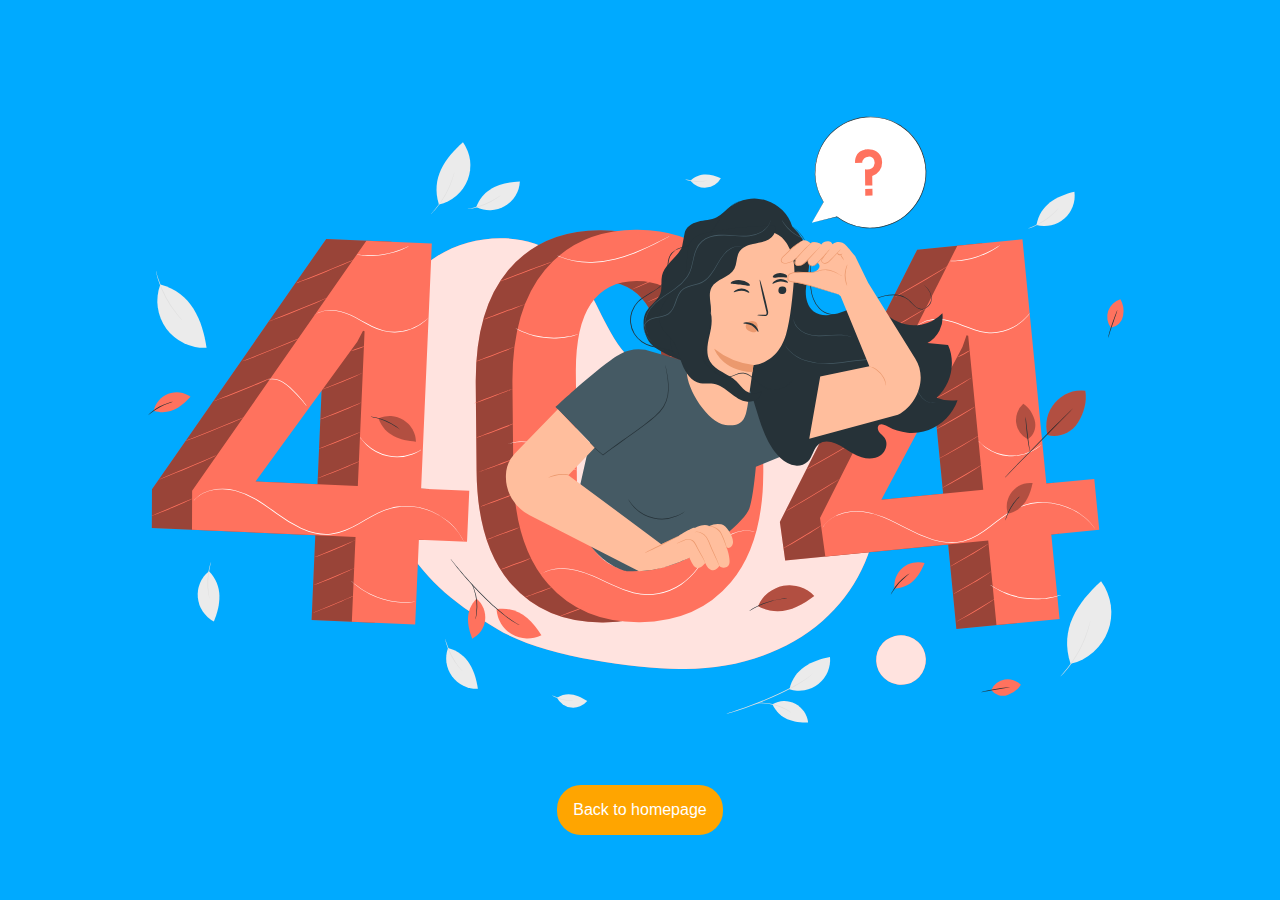
==== projects/error/404/index.html @ 1dd482b8 "First Commit" ====
<!DOCTYPE html>
<html lang="en">

<head>
    <meta charset="UTF-8">
    <meta http-equiv="X-UA-Compatible" content="IE=edge">
    <meta name="viewport" content="width=device-width, initial-scale=1.0">
    <link rel="shortcut icon" href="/img/logo.svg" type="image/x-icon">
    <title>404 - Dilkhush Raj</title>

    <style>
        body {
            background-color: #0af;
            margin: 0;
        }

        img {
            /* object-fit: contain; */
            max-height: 80%;
        }

        button {
            background-color: orange;
            border: none;
            padding: 1rem;
            border-radius: 1.5rem;
            color: white;
            font-size: 1rem;
            cursor: pointer;
        }
        .wrap{
            height: 100vh;
            width: 100vw;
            overflow: hidden;
            display: flex;
            justify-content: center;
            align-items: center;
            flex-direction: column;
        }
    </style>
</head>

<body>
    <div class="wrap">
    <img src="" alt="404 error">
    <a href="/"><button>Back to homepage</button></a></div>
    <script>
        var bg = document.querySelector('img');
        var randomNumber = Math.floor(Math.random() * 22) + 1;
        var randomImageSource = './img/' + randomNumber + '.svg';
        bg.setAttribute('src', randomImageSource);

        console.log(randomNumber);
        console.log(randomImageSource);
    </script>
</body>

</html>
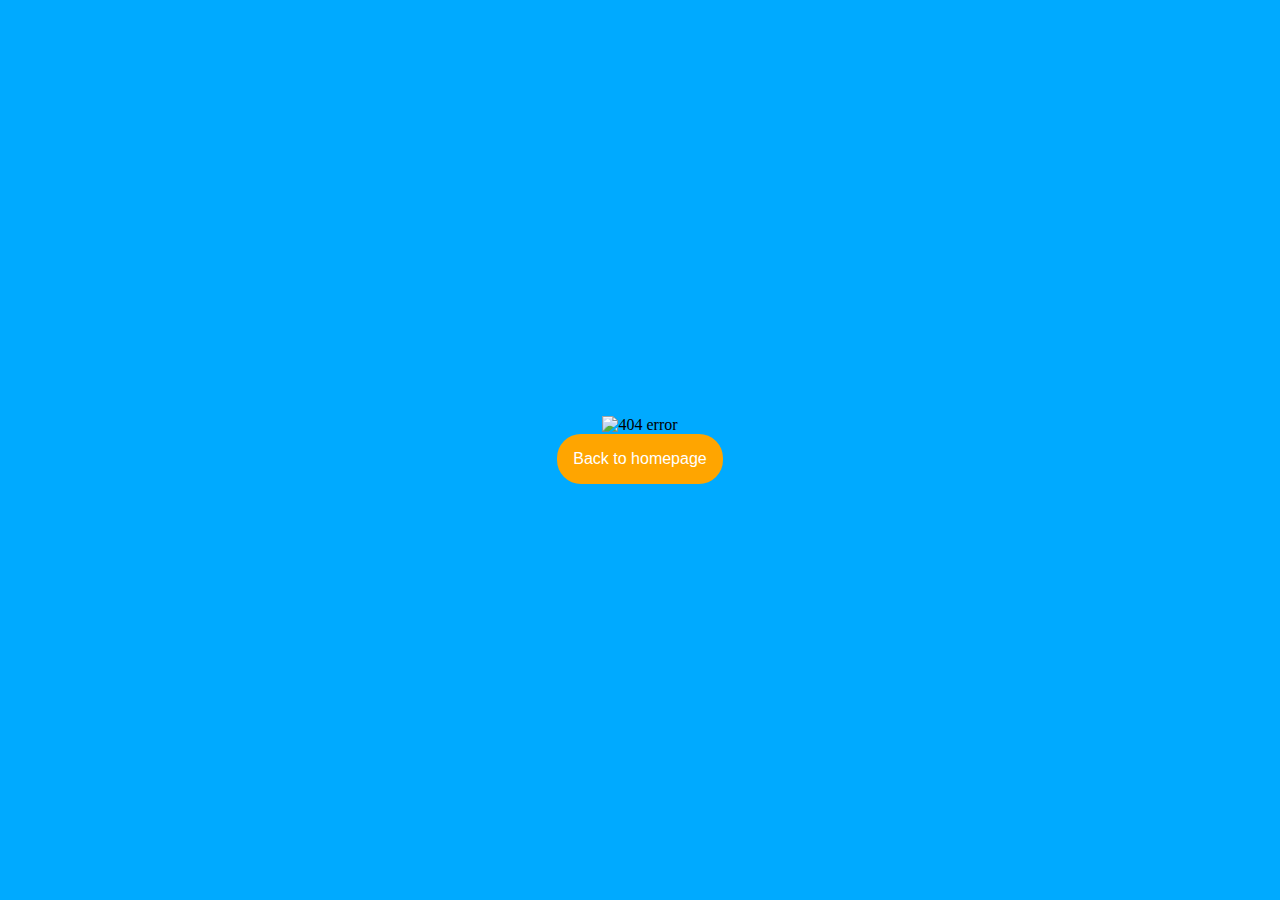
==== commit 9e75cd9f: "css loader and clouds added" ====
--- a/projects/error/404/index.html
+++ b/projects/error/404/index.html
@@ -47,7 +47,7 @@
     <script>
         var bg = document.querySelector('img');
         var randomNumber = Math.floor(Math.random() * 22) + 1;
-        var randomImageSource = './img/' + randomNumber + '.svg';
+        var randomImageSource = './projects/error/404/img/' + randomNumber + '.svg';
         bg.setAttribute('src', randomImageSource);
 
         console.log(randomNumber);
